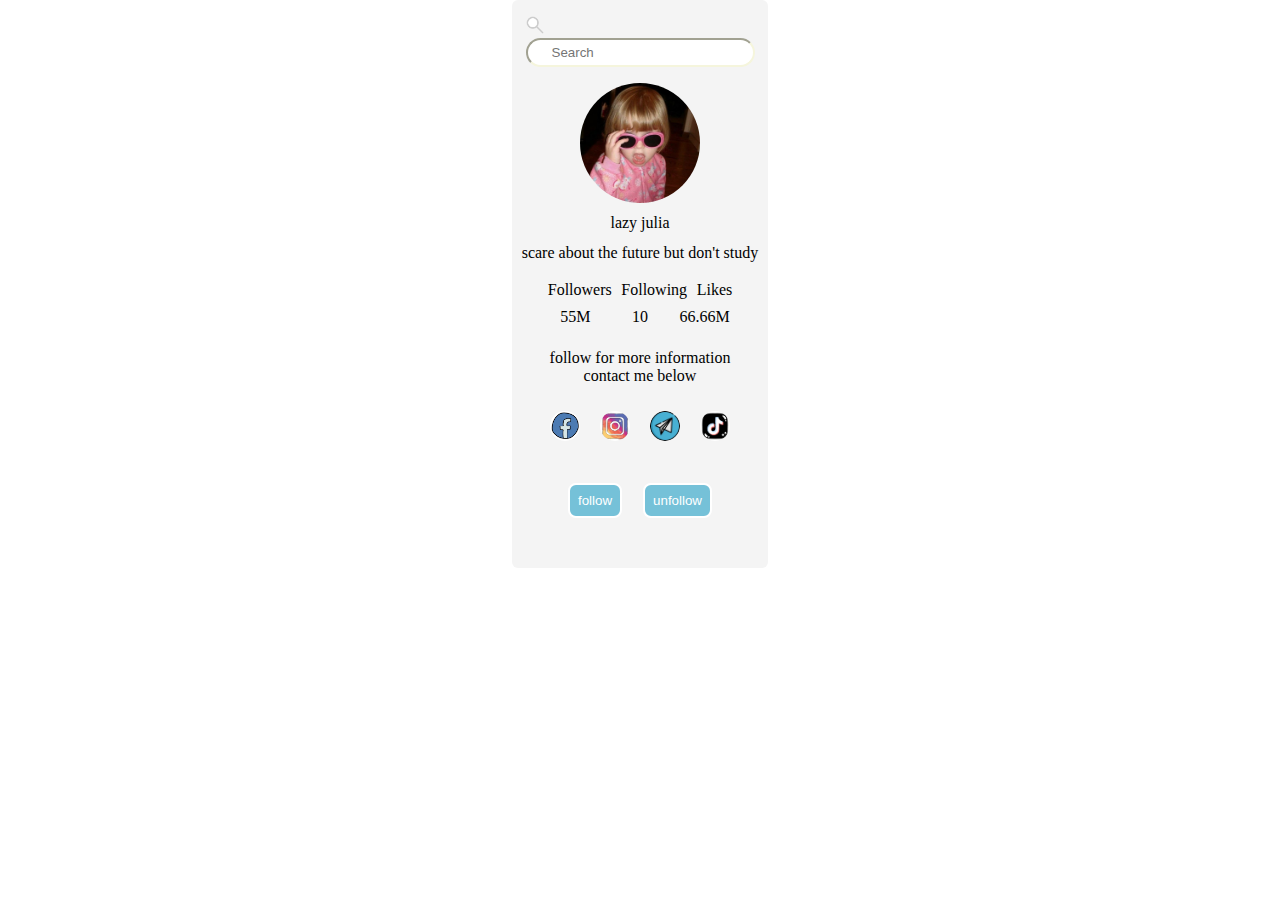
==== EX-4/index.html @ 92b51f12 "first commit" ====
<!DOCTYPE html>
<html lang="en">
<head>
    <meta charset="UTF-8">
    <meta name="viewport" content="width=device-width, initial-scale=1.0">
    <title>Profile</title>
    <link rel="stylesheet" href="style.css">
</head>
<body>
     <div class="container">
        <div class="logo">
            <img  class="logo-img" src="../img/search.png" alt="">
            <input type="text" placeholder="Search">
        </div>
        <div class="profile">
            <img src="../img/profile.jpg" alt="myprofile">
            <p class="username">lazy julia</p>
            <p class="bio">scare about the future but don't study</p>
        </div> 
        <div class="container-follow">
            <table>
                        <tr>
                            <td>Followers</td>
                            <td>Following</td>
                            <td>Likes</td>
                        </tr>
                        <tr>
                            <td>55M</td>
                            <td>10</td>
                            <td>66.66M</td>
                        </tr>
                    
            </table>
        </div>
        <div class="description">
            <p>follow for more information contact me below</p>
        </div>
        <div class="contact">
            <img src="../img/facebook.jpg" alt="facebook">
            <img src="../img/instagram.jpg" alt="">
            <img src="../img/telegram.jpg" alt="">
            <img src="../img/tiktok.jpg" alt="">
        </div> 
        <div class="click">
            <button>follow</button>
            <button>unfollow</button>
        </div>
     </div>
</body>
</html>
---- EX-4/style.css ----
*{
    padding: 0;
    margin: 0;
    box-sizing: border-box;
}
body{
    width: 100%;
    font-family: Cambria, Cochin, Georgia, Times, 'Times New Roman', serif;
}
.container{
    border-radius: 6px;
    width: 20%;
    margin: auto;
    padding: 0 0 50px;
    background-color: rgb(244, 244, 244);
    display: flex;
    flex-direction: column;
    align-items: center;
    
}
.logo-img{
    width: 18px;
    height: 18px;
    margin-right: 5px;
}
.logo{
    padding: 1em;
}
input{
    border-radius: 20px;
    padding: 0.3rem 1.5rem;
    border-color: beige;
}
.profile{
   
    display: flex;
    flex-direction: column;
    align-items: center;
   
}
.profile>*{
    margin-bottom: 5%;
}
.profile img{
    width: 120px;
    height: 120px;
    border-radius:50%;

}
.container-follow table td{
    width: 100%;


}

tr{
    display: flex;
   justify-content: center;
}
td{
    padding: 0.3rem;
    text-align: center;

}
.contact{
    display: flex;
    justify-content: space-between;


}
.contact img{
    width: 30px;
    height: 30px;
    border-radius: 50%;
    margin: 10px;
    
    
}


.description{
    padding:  1rem 2rem;
    text-align: center;
}
.click{
    width: 9rem;
    display: flex;
    justify-content:space-between;
}
button{
    background-color: rgb(117, 193, 216);
    color: white;
    border: solid 2px white;
    border-radius: 8px;
    padding: 8px;
    margin-top: 2rem;
}
button:hover{
    cursor: pointer;
}
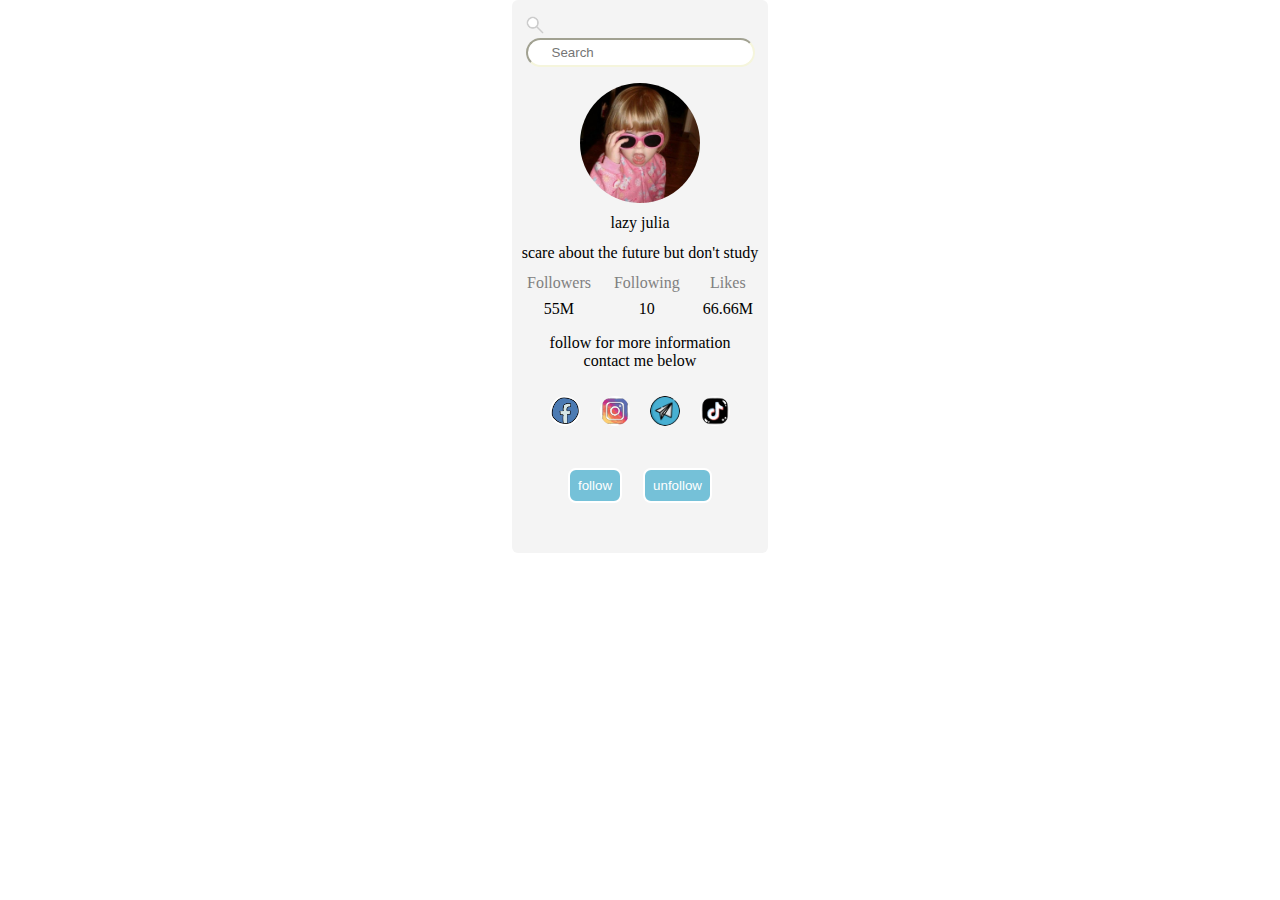
==== commit bfc92346: "last commit" ====
--- a/EX-4/index.html
+++ b/EX-4/index.html
@@ -18,19 +18,18 @@
             <p class="bio">scare about the future but don't study</p>
         </div> 
         <div class="container-follow">
-            <table>
-                        <tr>
-                            <td>Followers</td>
-                            <td>Following</td>
-                            <td>Likes</td>
-                        </tr>
-                        <tr>
-                            <td>55M</td>
-                            <td>10</td>
-                            <td>66.66M</td>
-                        </tr>
-                    
-            </table>
+            <div>
+                <p class="text">Followers</p>
+                <p>55M</p>
+            </div>
+            <div>
+                <p class="text">Following</p>
+                <p>10</p>
+            </div>
+            <div>
+                <p class="text">Likes</p>
+                <p>66.66M</p>
+            </div>
         </div>
         <div class="description">
             <p>follow for more information contact me below</p>
--- a/EX-4/style.css
+++ b/EX-4/style.css
@@ -6,6 +6,7 @@
 body{
     width: 100%;
     font-family: Cambria, Cochin, Georgia, Times, 'Times New Roman', serif;
+
 }
 .container{
     border-radius: 6px;
@@ -17,6 +18,10 @@
     flex-direction: column;
     align-items: center;
     
+}
+.text{
+    color: gray;
+    padding-bottom: 0.5em;
 }
 .logo-img{
     width: 18px;
@@ -47,21 +52,18 @@
     border-radius:50%;
 
 }
-.container-follow table td{
+.container-follow{
     width: 100%;
-
+    display: flex;
+    flex-direction: row;
+    column-gap: 0.5em;
+    justify-content: space-evenly;
 
 }
+.container-follow > div > p{
+    text-align: center;
+}
 
-tr{
-    display: flex;
-   justify-content: center;
-}
-td{
-    padding: 0.3rem;
-    text-align: center;
-
-}
 .contact{
     display: flex;
     justify-content: space-between;
